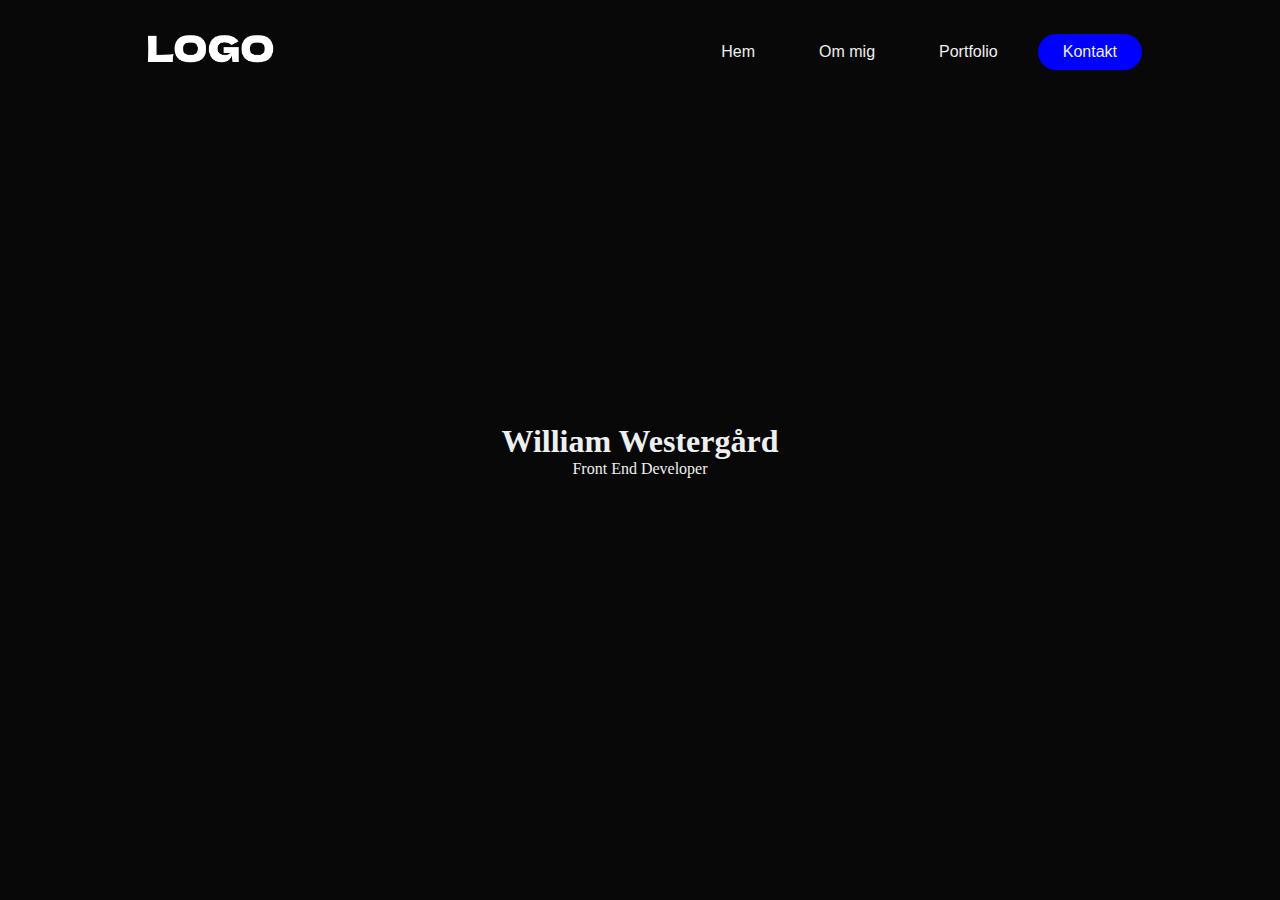
==== index.html @ 54aafa1a "Add files via upload" ====
<!DOCTYPE html>
<html lang="en">
<head>
    <meta charset="UTF-8">
    <meta name="viewport" content="width=device-width, initial-scale=1.0">
    <title>Webbsida test</title>
    <link rel="stylesheet" href="styles.css">
</head>
<body>

<header>
    <a class="logo_link" href="#"> <img class="logo" src="img/logo.png" alt="logo"> </a>
    <nav>
        <ul class="nav__links">
            <li><a href="#">Hem</a></li> 
            <li><a href="#">Om mig</a></li> 
            <li><a href="#">Portfolio</a></li> 
        </ul>
    </nav>
    <a class="cta" href="#"> <button>Kontakt </button> </a>
</header>


<main class="start">
    <h1>William Westergård </h1>
    <p> Front End Developer </p>
</main>


</body>
</html>
---- styles.css ----
* {
    box-sizing: border-box;
    margin: 0;
    padding: 0;
    background-color: #080808;
}

body {
    color:#edf0f1;
}

header {
    display:flex;
    justify-content: flex-end;
    flex-wrap: wrap;
    align-items: center;
    padding:30px 10%;   
}

.logo_link {
    cursor:pointer;
    margin-right:auto;
}
.logo {
    width:150px;
}

li, a, button {
    font-family: Arial, Helvetica, sans-serif;
    margin:0 5px;
    font-weight:500;
    font-size: 16px;
    text-decoration: none;
    color:#edf0f1;
}

.nav__links {
    list-style: none;
}

.nav__links li {
    display: inline-block;
    padding:0px 20px;
}

.nav__links li a {
    transition: all 0.2s ease 0s;
}

.nav__links li a:hover {
    color:blue;
}

button {
    padding:9px 25px;
    background-color:blue;
    border:none;
    border-radius:50px;
    transition: all 0.2s ease 0s;
    cursor:pointer;
}

button:hover {
    color:rgb(214, 214, 214);
    background-color:rgb(0, 0, 186);
}

.start {
    text-align:center;
    position:absolute;
    top:50%;
    left:50%;
    transform:translate(-50%, -50%);
}
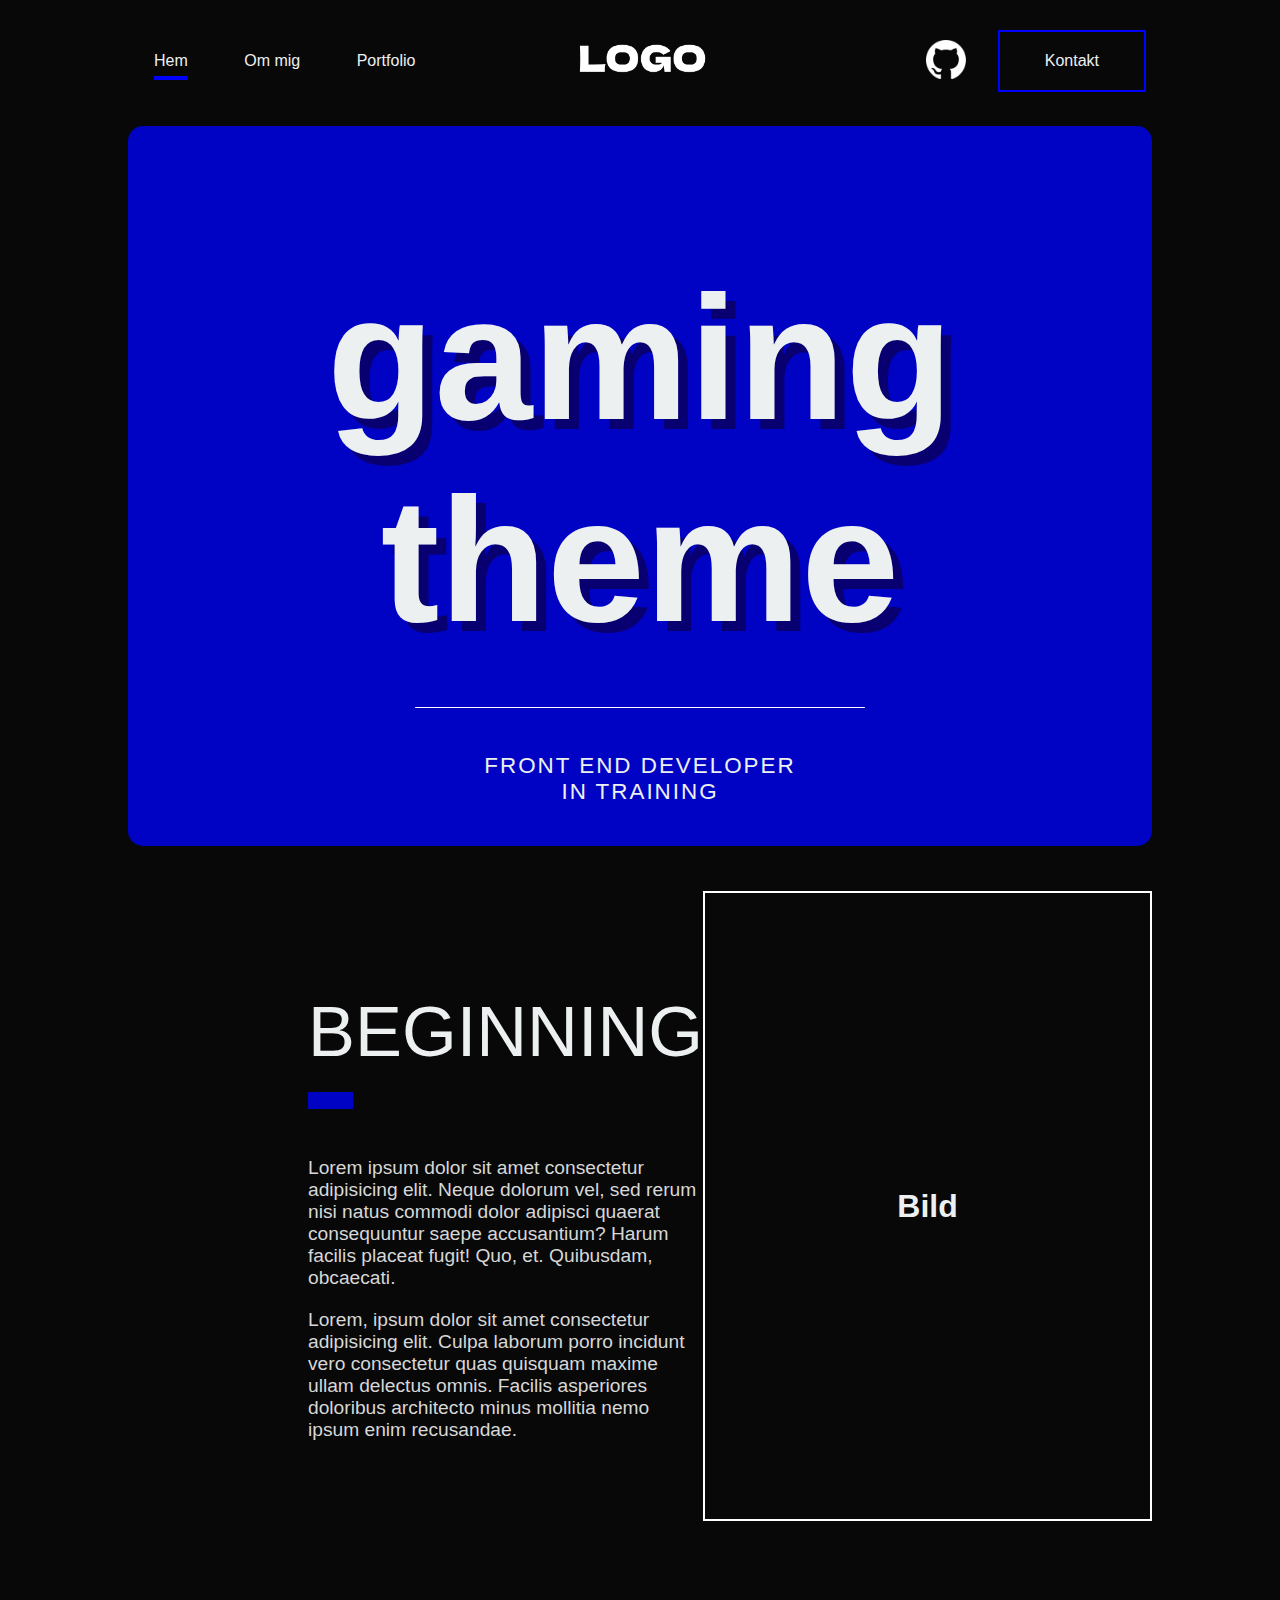
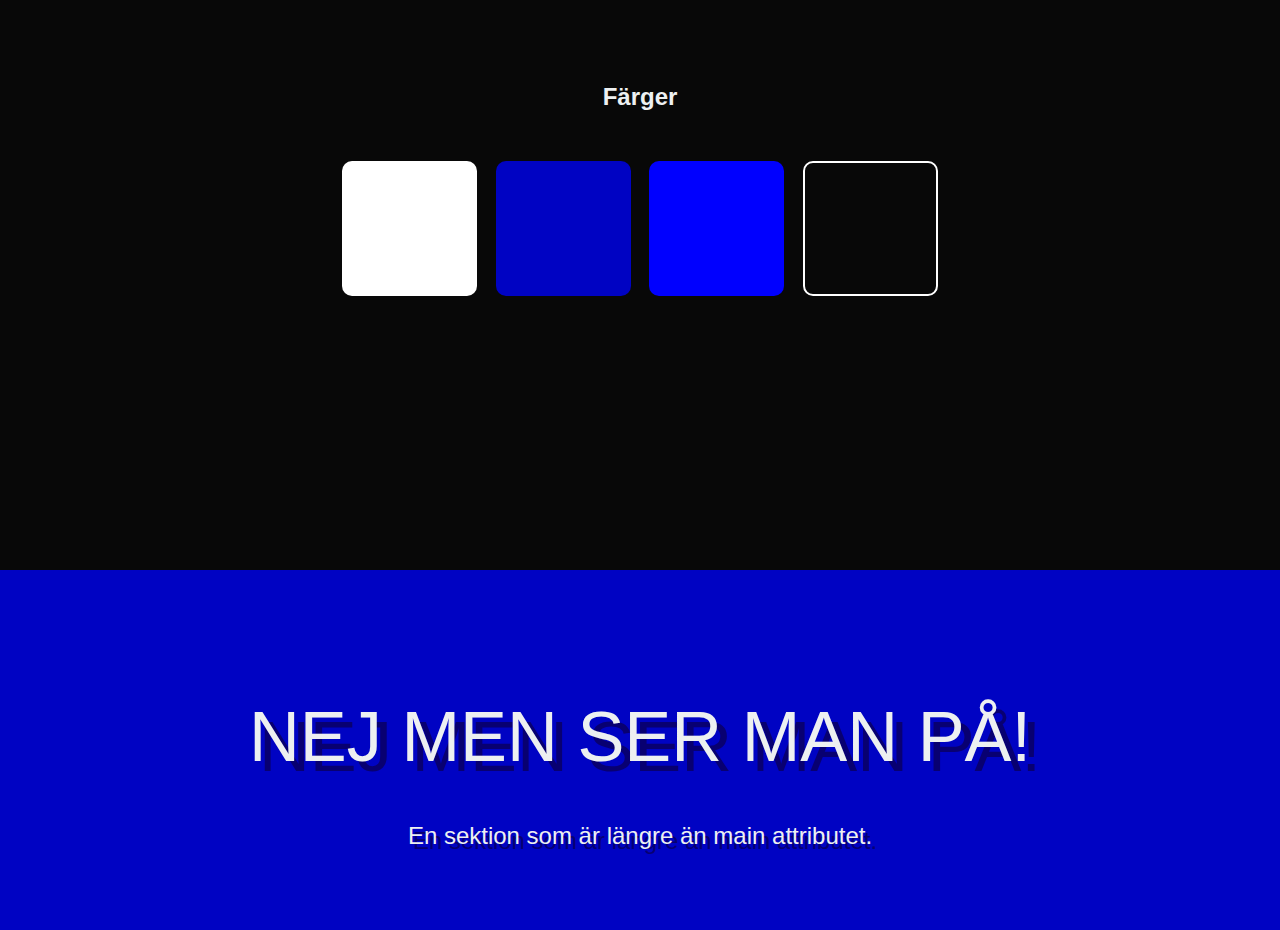
==== commit 81d63a97: "Add files via upload" ====
--- a/index.html
+++ b/index.html
@@ -9,21 +9,67 @@
 <body>
 
 <header>
-    <a class="logo_link" href="#"> <img class="logo" src="img/logo.png" alt="logo"> </a>
-    <nav>
+    <nav class="nav_left_side">
         <ul class="nav__links">
-            <li><a href="#">Hem</a></li> 
+            <li><a href="#" class="active">Hem</a></li> 
             <li><a href="#">Om mig</a></li> 
             <li><a href="#">Portfolio</a></li> 
+        </ul>
+    </nav>
+    <a class="logo_link" href="#start_anchor"> <img class="logo" src="img/logo.png" alt="logo"> </a>
+    
+    <nav class="nav_right_side">
+        <ul class="nav__links">
+            <li><a href="https://github.com/williamwestergard" target="_blank"><img class="github" src="img/github.png" width="40"> </a></li> 
         </ul>
     </nav>
     <a class="cta" href="#"> <button>Kontakt </button> </a>
 </header>
 
 
-<main class="start">
-    <h1>William Westergård </h1>
-    <p> Front End Developer </p>
+<main id="start_anchor" class="start">
+    <section class="section_one">
+        <h1>gaming
+            <br> theme
+        </h1>
+
+        <br><br>
+        <p class="section_one line_break"></p>
+        <h2> Front End Developer
+            <br> in training </h2>
+    </section>
+    
+
+    <section class="section_two">
+        <section class="section_two left__side">
+            <h2>beginning </h2>
+            <p class="line_break"></p>
+            <br>
+            <p>Lorem ipsum dolor sit amet consectetur adipisicing elit. Neque dolorum vel, sed rerum nisi natus commodi dolor adipisci quaerat consequuntur saepe accusantium? Harum facilis placeat fugit! Quo, et. Quibusdam, obcaecati.</p>
+            <p>Lorem, ipsum dolor sit amet consectetur adipisicing elit. Culpa laborum porro incidunt vero consectetur quas quisquam maxime ullam delectus omnis. Facilis asperiores doloribus architecto minus mollitia nemo ipsum enim recusandae.</p>
+        </section>
+        <section class="section_two right__side">
+            <h1>Bild </h1>
+        </section>
+    </section>
+    
+
+    <section class="section_three">
+        <h2>Färger</h2>
+        <section class="section_three colors">
+        <p class="section_three  rectangle__one"></p>
+        <p class="section_three rectangle__two"></p>
+        <p class="section_three rectangle__four"></p>
+        <p class="section_three rectangle__three"></p>
+        </section>
+    </section>
+
+    <section class="section_four">
+    <h2> Nej men ser man på!</h2>
+    <br>
+    <p>En sektion som är längre än main attributet. </p>
+    </section>
+
 </main>
 
 
--- a/styles.css
+++ b/styles.css
@@ -1,3 +1,5 @@
+@import url('https://fonts.cdnfonts.com/css/kitchen-police');
+
 * {
     box-sizing: border-box;
     margin: 0;
@@ -7,6 +9,7 @@
 
 body {
     color:#edf0f1;
+    font-family: Arial, Helvetica, sans-serif;
 }
 
 header {
@@ -14,20 +17,29 @@
     justify-content: flex-end;
     flex-wrap: wrap;
     align-items: center;
-    padding:30px 10%;   
-}
+    padding:30px 10%;  
+    position: fixed; 
+    width:100%;
+    z-index: 1000000;
+}
+
 
 .logo_link {
     cursor:pointer;
-    margin-right:auto;
+    margin:auto;
 }
 .logo {
     width:150px;
+    position: absolute;
+    top:60px;
+    left:50%;
+    transform: translate(-50%, -50%);
+    
 }
 
 li, a, button {
     font-family: Arial, Helvetica, sans-serif;
-    margin:0 5px;
+    margin:0 3px;
     font-weight:500;
     font-size: 16px;
     text-decoration: none;
@@ -51,11 +63,21 @@
     color:blue;
 }
 
+.nav__links .active {
+    text-underline-offset: 10px;
+    text-decoration: underline 4px blue;
+}
+.nav__links .active:hover {
+    color:white;
+    cursor:default;
+}
+
+
+
 button {
-    padding:9px 25px;
-    background-color:blue;
-    border:none;
-    border-radius:50px;
+    padding:20px 45px;
+    background-color:none;
+    border:2px solid blue;
     transition: all 0.2s ease 0s;
     cursor:pointer;
 }
@@ -66,9 +88,175 @@
 }
 
 .start {
-    text-align:center;
+    width:80%;
+    height:80vh;
+    margin:auto;
+    padding-top:14vh;
+}
+
+.section_one {
+    border-radius:15px;
+    display:flex;
+    justify-content: center;
+    align-items: center;
+    flex-direction: column;
+    background-color: rgb(0, 3, 195);
+    height:80vh;
+    margin:auto;
+    
+}
+
+.section_one h1, h2 {
+    background:none;
+}
+.section_one h1 {
+    margin-top:10vh;
+   font-family: 'Kitchen police', sans-serif;
+   text-shadow: 10px 10px 0 rgb(8, 0, 113);
+   font-size:11rem;
+   text-align: center;
+   padding:0;
+}
+
+ .section_one .line_break {
+    width:50vh;
+    height:0.1vh;
+    margin:10px 0;
+    background-color: rgb(255, 255, 255);
+}
+
+.section_one  h2 {
+    letter-spacing: 2px;
+    font-size:1.4rem;
+    text-transform:uppercase;
+    text-align: center;
+    margin-top:4vh;
+    font-weight: 400;
+ }
+
+
+ .section_two {
+    display:flex;
+    justify-content: space-between;
+    align-items: center;
+    flex-direction: row;
+    height:80vh;
+}
+
+.section_two .left__side {
+    flex-direction: column;
+    justify-content: center;
+    align-items: flex-start;
+    margin-left:20vh;
+    width:50vh;
+}
+.section_two .left__side h2 {
+    font-family: 'Kitchen police', sans-serif;
+    font-size:4.4rem;
+    text-transform:uppercase;
+    text-align: left;
+    margin-top:20px;
+    font-weight: 400;
+}
+.section_two .line_break {
+    width:5vh;
+    height:1.8vh;
+    margin:10px 0;
+    background-color: rgb(0, 3, 195);
+}
+.section_two .left__side p {
+    font-size:1.2rem;
+    text-align: left;
+    margin-top:20px;
+    font-weight: 100;
+    color:rgb(215, 215, 215);
+}
+
+
+.section_two .right__side {
+    justify-content: center;
+    width:70vh;
+    height:70vh;
+    border:2px solid white;
+}
+
+
+.section_three  {
+    position: relative;
+    margin-top:4vh;
+    
+}
+.section_three h2 {
+    text-align: center;
+    align-items: center;
+    margin:0;
+    position: relative;
+    top:9vh;
+
+}
+
+
+.section_three .colors {
+    background:none;
+    display:flex;
+    justify-content: space-around;
+    align-items: center;
+    flex-direction: row;
+    margin:auto;
+    width:60%;
+    height:40vh;
+    position: relative;
+}
+
+
+
+
+.section_three .colors .rectangle__one, .rectangle__two,
+.rectangle__three, .rectangle__four {
+    width:15vh;
+    height:15vh;
+    border-radius: 10px;
+}
+
+.section_three .rectangle__one {
+    background-color: white;
+}
+.section_three .rectangle__two {
+    background-color: rgb(0, 3, 195);
+}
+.section_three.rectangle__three {
+    border:2px solid white;
+}
+.section_three .rectangle__four {
+    background-color: blue;
+}
+
+.section_four {
+    margin-top:20vh;
+    background-color: rgb(0, 3, 195);
+    height:40vh;
     position:absolute;
-    top:50%;
-    left:50%;
-    transform:translate(-50%, -50%);
-}+    left:0;
+    right:0;
+    display:flex;
+    justify-content: center;
+    align-items: center;
+    flex-direction: column;
+}
+.section_four h2 {
+    margin-top:5vh;
+    text-shadow: 10px 10px 0 rgb(8, 0, 113);
+    font-family: 'Kitchen police', sans-serif;
+    font-size:4.4rem;
+    text-transform:uppercase;
+    text-align: center;
+    font-weight: 400;
+}
+.section_four p{
+    background: none;
+    margin-top:3vh;
+    text-shadow: 5px 5px 0 rgb(8, 0, 113);
+    font-size:1.5rem;
+    text-align: center;
+    font-weight: 400;
+}
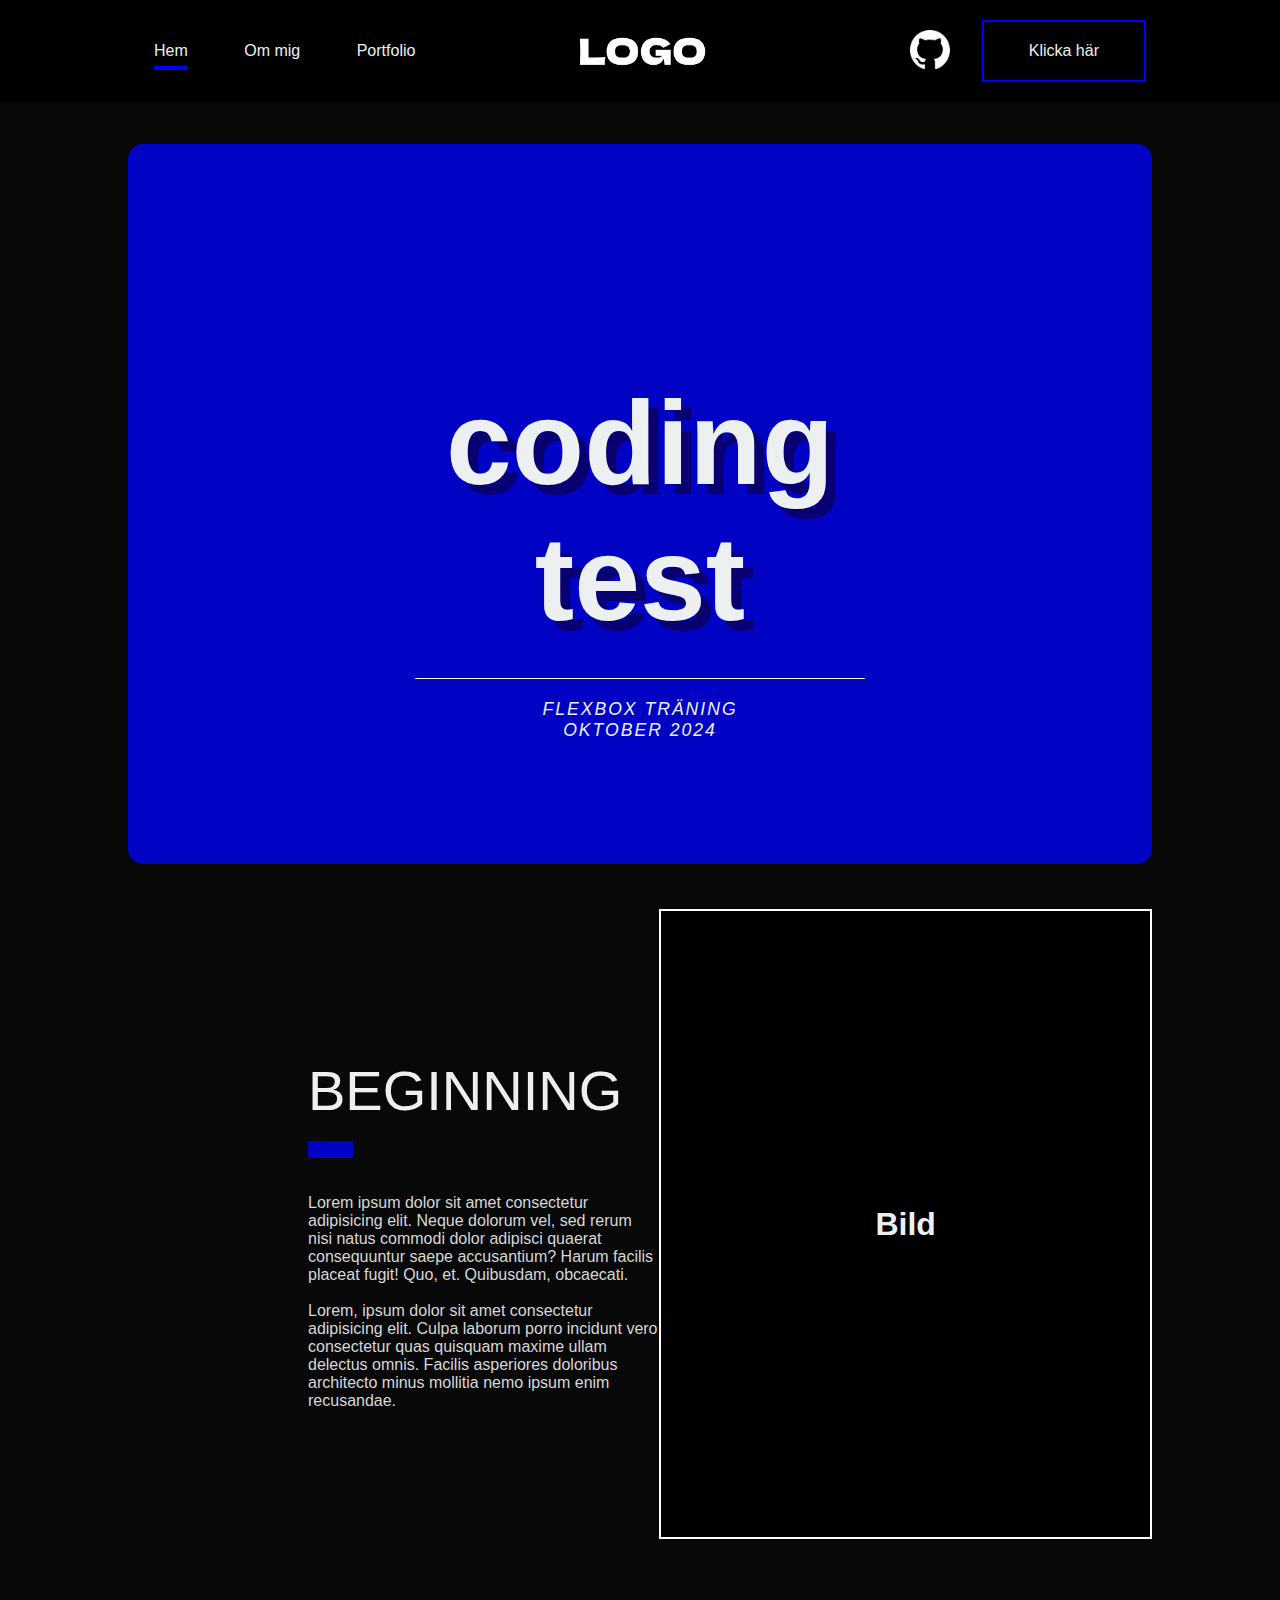
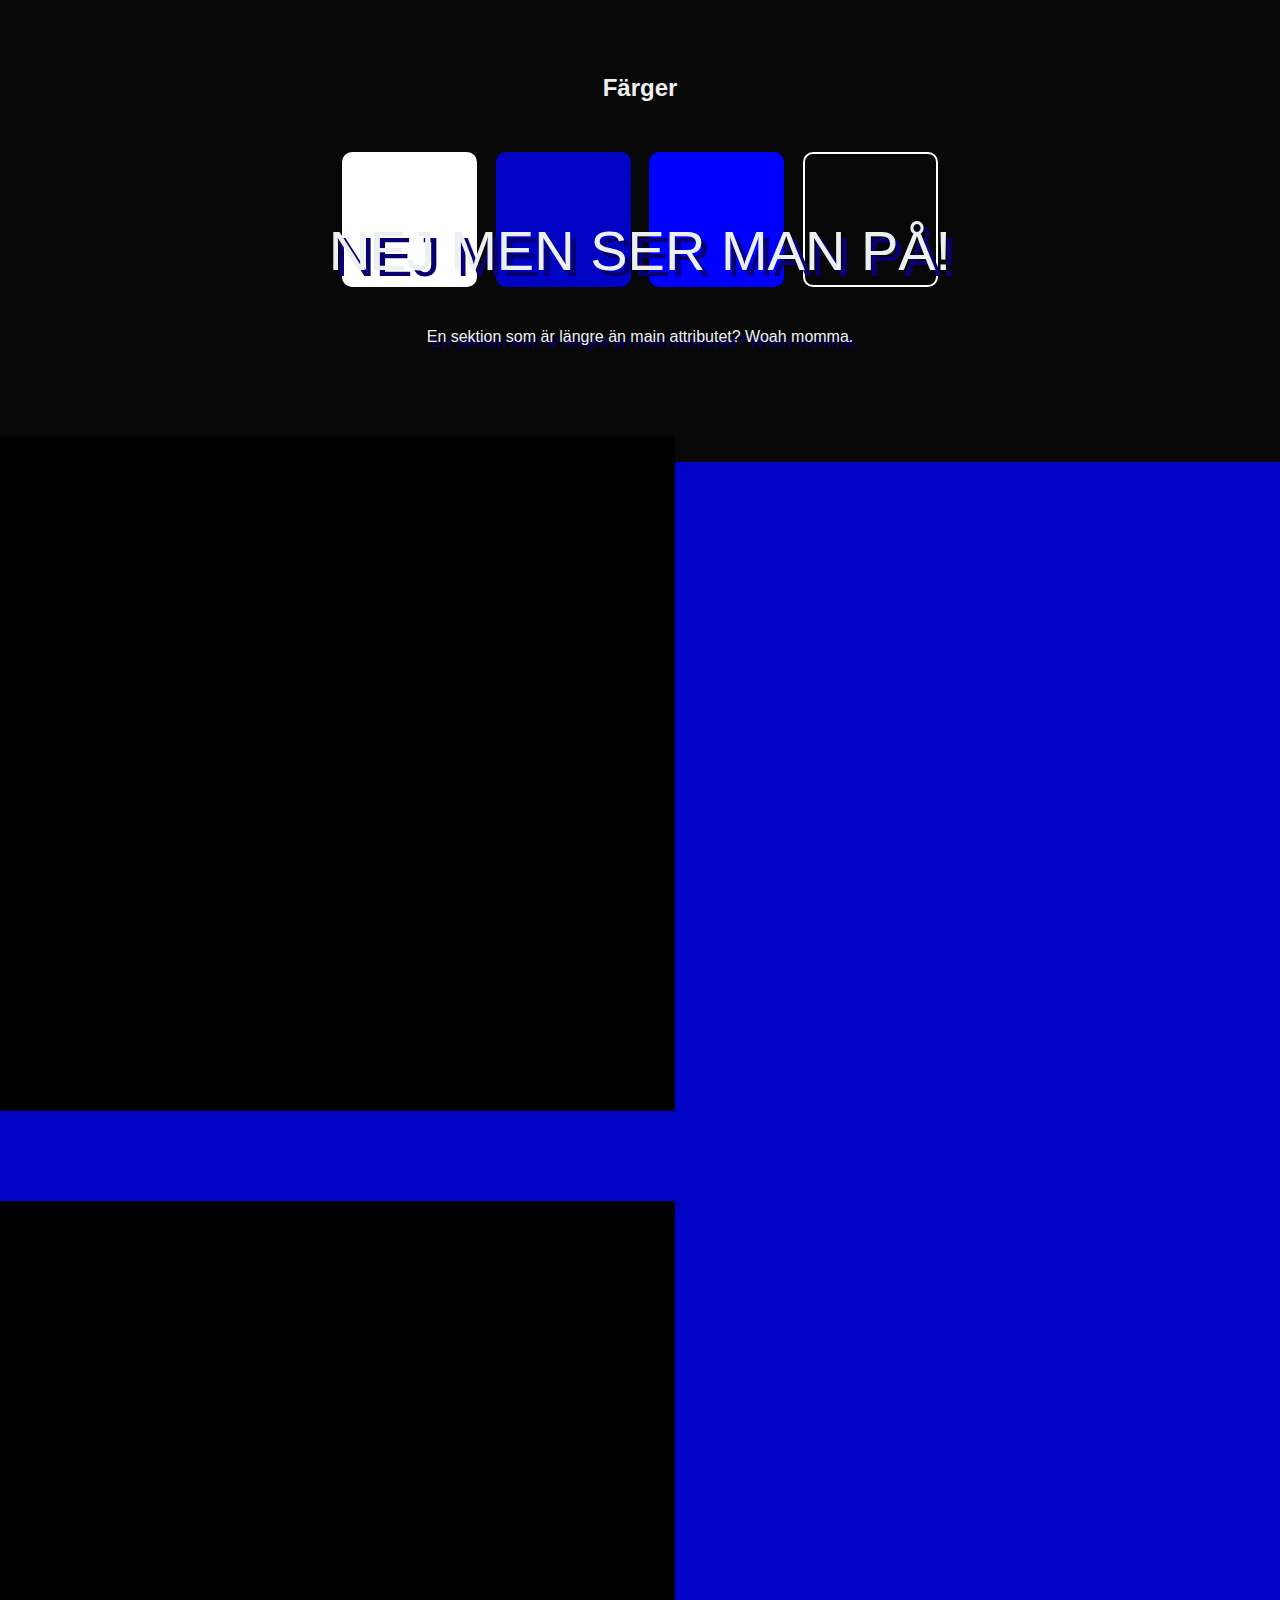
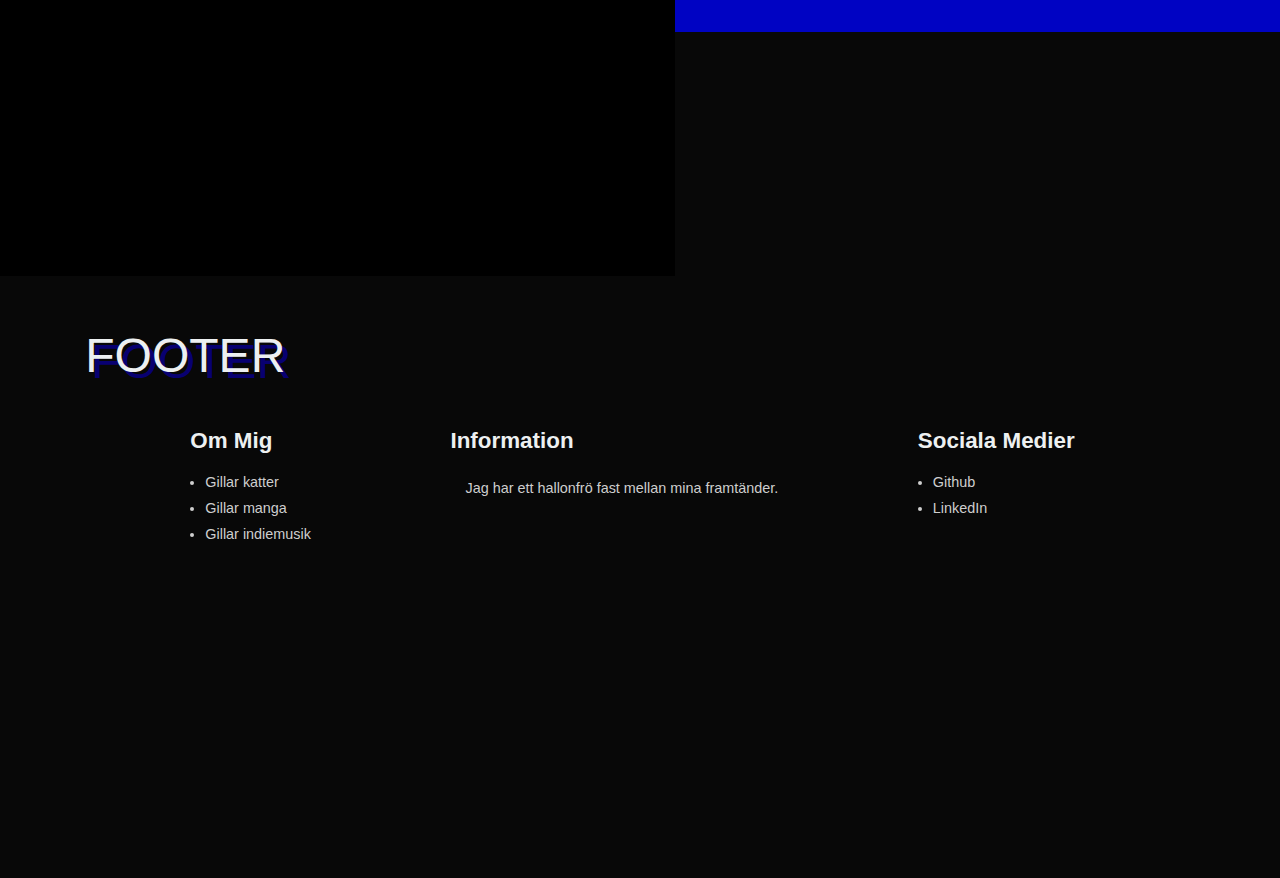
==== commit 45e48de9: "Add files via upload" ====
--- a/index.html
+++ b/index.html
@@ -23,29 +23,30 @@
             <li><a href="https://github.com/williamwestergard" target="_blank"><img class="github" src="img/github.png" width="40"> </a></li> 
         </ul>
     </nav>
-    <a class="cta" href="#"> <button>Kontakt </button> </a>
+    <a class="cta" href="lankar.html"> <button>Klicka här </button> </a>
 </header>
 
 
 <main id="start_anchor" class="start">
     <section class="section_one">
-        <h1>gaming
-            <br> theme
+        <h1>coding
+            <br> test
         </h1>
 
         <br><br>
         <p class="section_one line_break"></p>
-        <h2> Front End Developer
-            <br> in training </h2>
+        <h2> <em>Flexbox träning 
+        <br> Oktober 2024 </em></h2>
     </section>
     
 
     <section class="section_two">
         <section class="section_two left__side">
             <h2>beginning </h2>
-            <p class="line_break"></p>
+            <span class="section_two line_break"></span>
             <br>
             <p>Lorem ipsum dolor sit amet consectetur adipisicing elit. Neque dolorum vel, sed rerum nisi natus commodi dolor adipisci quaerat consequuntur saepe accusantium? Harum facilis placeat fugit! Quo, et. Quibusdam, obcaecati.</p>
+            <br>
             <p>Lorem, ipsum dolor sit amet consectetur adipisicing elit. Culpa laborum porro incidunt vero consectetur quas quisquam maxime ullam delectus omnis. Facilis asperiores doloribus architecto minus mollitia nemo ipsum enim recusandae.</p>
         </section>
         <section class="section_two right__side">
@@ -65,9 +66,51 @@
     </section>
 
     <section class="section_four">
-    <h2> Nej men ser man på!</h2>
-    <br>
-    <p>En sektion som är längre än main attributet. </p>
+        <h2> Nej men ser man på!</h2>
+        <br>
+        <p>En sektion som är längre än main attributet? Woah momma.</p>
+
+        <section class="container">
+            <span class="left__side">
+            </span>
+            <span class="right__side">
+            </span>
+        </section>
+
+    </section>
+
+    <section class="section_five">
+        <section class="footer__left">
+            <h2>footer </h2>  
+            <h3>Om Mig</h3>
+            <ul>
+                <li>Gillar katter</li>
+                <li>Gillar manga</li>
+                <li>Gillar indiemusik</li>
+            </ul>
+        </section>
+        <section class="footer__middle">
+            <h3>Information</h3>  
+            <p>
+                <br>
+                Jag har ett hallonfrö fast mellan mina framtänder.
+    
+            </p>
+        </section>
+
+
+        <section class="footer__right">
+            <h3>Sociala Medier</h3>  
+            <ul>
+                <li><a href="https://github.com/williamwestergard" target="_blank"> Github</a></li>
+                <li><a href="https://linkedin.com/in/william-westerg%C3%A5rd-5068b620a" target="_blank"> LinkedIn</a></li>
+            </ul>
+        </section>
+
+
+
+
+
     </section>
 
 </main>
--- a/styles.css
+++ b/styles.css
@@ -4,20 +4,28 @@
     box-sizing: border-box;
     margin: 0;
     padding: 0;
-    background-color: #080808;
+}
+
+:root {
+    --fs-xl: clamp(4.5rem, 8vw + 1rem, 12rem);
+    --fs-600: 3.5rem;
+    --fs-500: clamp(1.1rem, 1.3vw, 1.4rem);
+    --fs-400: 1rem;
 }
 
 body {
     color:#edf0f1;
     font-family: Arial, Helvetica, sans-serif;
+    background-color: #080808;
 }
 
 header {
+    background-color: black;
     display:flex;
     justify-content: flex-end;
     flex-wrap: wrap;
     align-items: center;
-    padding:30px 10%;  
+    padding:20px 10%;  
     position: fixed; 
     width:100%;
     z-index: 1000000;
@@ -31,17 +39,16 @@
 .logo {
     width:150px;
     position: absolute;
-    top:60px;
+    top:53px;
     left:50%;
     transform: translate(-50%, -50%);
     
 }
 
 li, a, button {
-    font-family: Arial, Helvetica, sans-serif;
     margin:0 3px;
     font-weight:500;
-    font-size: 16px;
+    font-size: var(--fs-400);
     text-decoration: none;
     color:#edf0f1;
 }
@@ -75,6 +82,7 @@
 
 
 button {
+    background-color: black;
     padding:20px 45px;
     background-color:none;
     border:2px solid blue;
@@ -85,13 +93,27 @@
 button:hover {
     color:rgb(214, 214, 214);
     background-color:rgb(0, 0, 186);
-}
+    border:2px solid rgb(0, 0, 186);
+}
+
+.button_active {
+    background-color:blue;
+    padding:20px 48px;
+    cursor:default;
+    pointer-events: none;
+}
+
+
+
+
+
+
 
 .start {
     width:80%;
     height:80vh;
     margin:auto;
-    padding-top:14vh;
+    padding-top:16vh;
 }
 
 .section_one {
@@ -110,10 +132,10 @@
     background:none;
 }
 .section_one h1 {
-    margin-top:10vh;
+    margin-top:12vh;
    font-family: 'Kitchen police', sans-serif;
    text-shadow: 10px 10px 0 rgb(8, 0, 113);
-   font-size:11rem;
+   font-size:var(--fs-xl);
    text-align: center;
    padding:0;
 }
@@ -121,16 +143,16 @@
  .section_one .line_break {
     width:50vh;
     height:0.1vh;
-    margin:10px 0;
+    margin:-5px 0 20px 0;
     background-color: rgb(255, 255, 255);
 }
 
 .section_one  h2 {
     letter-spacing: 2px;
-    font-size:1.4rem;
+    font-size:var(--fs-500);
     text-transform:uppercase;
     text-align: center;
-    margin-top:4vh;
+    margin-top:0vh;
     font-weight: 400;
  }
 
@@ -152,7 +174,7 @@
 }
 .section_two .left__side h2 {
     font-family: 'Kitchen police', sans-serif;
-    font-size:4.4rem;
+    font-size:var(--fs-600);
     text-transform:uppercase;
     text-align: left;
     margin-top:20px;
@@ -161,13 +183,15 @@
 .section_two .line_break {
     width:5vh;
     height:1.8vh;
-    margin:10px 0;
+    margin:18px 0;
     background-color: rgb(0, 3, 195);
 }
+
 .section_two .left__side p {
-    font-size:1.2rem;
+    background: none;
+    font-size:var(--fs-400);
     text-align: left;
-    margin-top:20px;
+    margin-top:0px;
     font-weight: 100;
     color:rgb(215, 215, 215);
 }
@@ -184,6 +208,7 @@
 .section_three  {
     position: relative;
     margin-top:4vh;
+    margin-bottom:6vh;
     
 }
 .section_three h2 {
@@ -191,7 +216,7 @@
     align-items: center;
     margin:0;
     position: relative;
-    top:9vh;
+    top:6vh;
 
 }
 
@@ -232,9 +257,9 @@
 }
 
 .section_four {
-    margin-top:20vh;
+    margin-top:0vh;
     background-color: rgb(0, 3, 195);
-    height:40vh;
+    height:130vh;
     position:absolute;
     left:0;
     right:0;
@@ -244,10 +269,10 @@
     flex-direction: column;
 }
 .section_four h2 {
-    margin-top:5vh;
-    text-shadow: 10px 10px 0 rgb(8, 0, 113);
+    margin-top:-10vh;
+    text-shadow: 6px 6px 0 rgb(8, 0, 113);
     font-family: 'Kitchen police', sans-serif;
-    font-size:4.4rem;
+    font-size:var(--fs-600);
     text-transform:uppercase;
     text-align: center;
     font-weight: 400;
@@ -256,7 +281,131 @@
     background: none;
     margin-top:3vh;
     text-shadow: 5px 5px 0 rgb(8, 0, 113);
-    font-size:1.5rem;
-    text-align: center;
-    font-weight: 400;
-}
+    font-size:var(--fs-400);
+    text-align: center;
+    font-weight: 400;
+}
+
+.section_four .container {
+    display:flex;
+    flex-direction: row;
+    justify-content:space-between;
+    flex-wrap: wrap;
+    align-items:baseline;
+    position: relative;
+    gap:10vh;
+    top:10vh;
+}
+.section_four .container .left__side, .right__side{
+    width:75vh;
+    height:75vh;
+    background-color: black;
+}
+
+.section_five {
+    margin-top:180vh;
+    background:none;
+    height:50vh;
+    position: relative;
+    display:flex;
+    justify-content: space-around;
+    align-items: baseline;
+    flex-direction: row;
+}
+
+.section_five h2 {
+    margin-top:5vh;
+    text-shadow: 6px 6px 0 rgb(8, 0, 113);
+    font-family: 'Kitchen police', sans-serif;
+    font-size:var(--fs-500);
+    text-transform:uppercase;
+    text-align: center;
+    font-weight: 400;
+}
+
+.section_five .footer__left, .footer__middle, .footer__right {
+    display:flex;
+    flex-direction: column;
+    gap:10px;
+}
+.section_five .footer__left h2 {
+    margin-left:-120px;
+    margin-top:-100px;
+    position: absolute;
+    font-size:3rem;
+}
+
+.section_five .footer__left h3, .footer__middle h3, .footer__right h3   {
+    margin-left:-15px;
+    font-size:1.4rem;
+}
+
+
+.section_five .footer__left ul li, .footer__middle ul li, .footer__right ul li  {
+    margin:10px 0 10px 0;
+    color:rgb(206, 206, 206);
+    font-size:0.9rem;
+}
+
+.footer__middle p {
+    color:rgb(206, 206, 206);
+    font-size:0.9rem;
+}
+
+
+
+.section_five .footer__right ul li a  {
+    margin:10px 0 10px 0;
+    color:rgb(206, 206, 206);
+    font-size:0.9rem;
+}
+.section_five .footer__right ul li a:hover  {
+    color:rgb(172, 172, 172);
+}
+
+
+
+.lankar {
+    position: absolute;
+    top:55%;
+    left:50%;
+    transform: translate(-50%, -50%);
+    margin:0;
+}
+
+.lankar .lankar_flex  h1 {
+    text-align: center;
+    margin-bottom:3vh;
+    text-shadow: 6px 6px 0 rgb(8, 0, 113);
+    font-family: 'Kitchen police', sans-serif;
+    font-size:var(--fs-600);
+    text-transform:uppercase;
+    text-align: center;
+    font-weight: 400;
+
+}
+
+.lankar_flex {
+    display:flex;
+    flex-direction: column;
+    justify-content: center;
+    align-items: center;
+    gap:3vh;
+}
+
+.lankar_flex a {
+   background-color:blue;
+   box-shadow: 3px 3px 0 rgb(8, 0, 113);
+   padding:17px 65px;
+   border-radius: 15px;
+   width:50vh;
+   font-size: 17px;
+   text-align: center;
+   cursor:pointer;
+}
+.lankar_flex a:hover {
+    color:rgb(192, 192, 192);
+    background-color:rgb(0, 0, 181);
+    box-shadow: 3px 3px 0 rgb(8, 0, 113);
+    cursor:pointer;
+ }